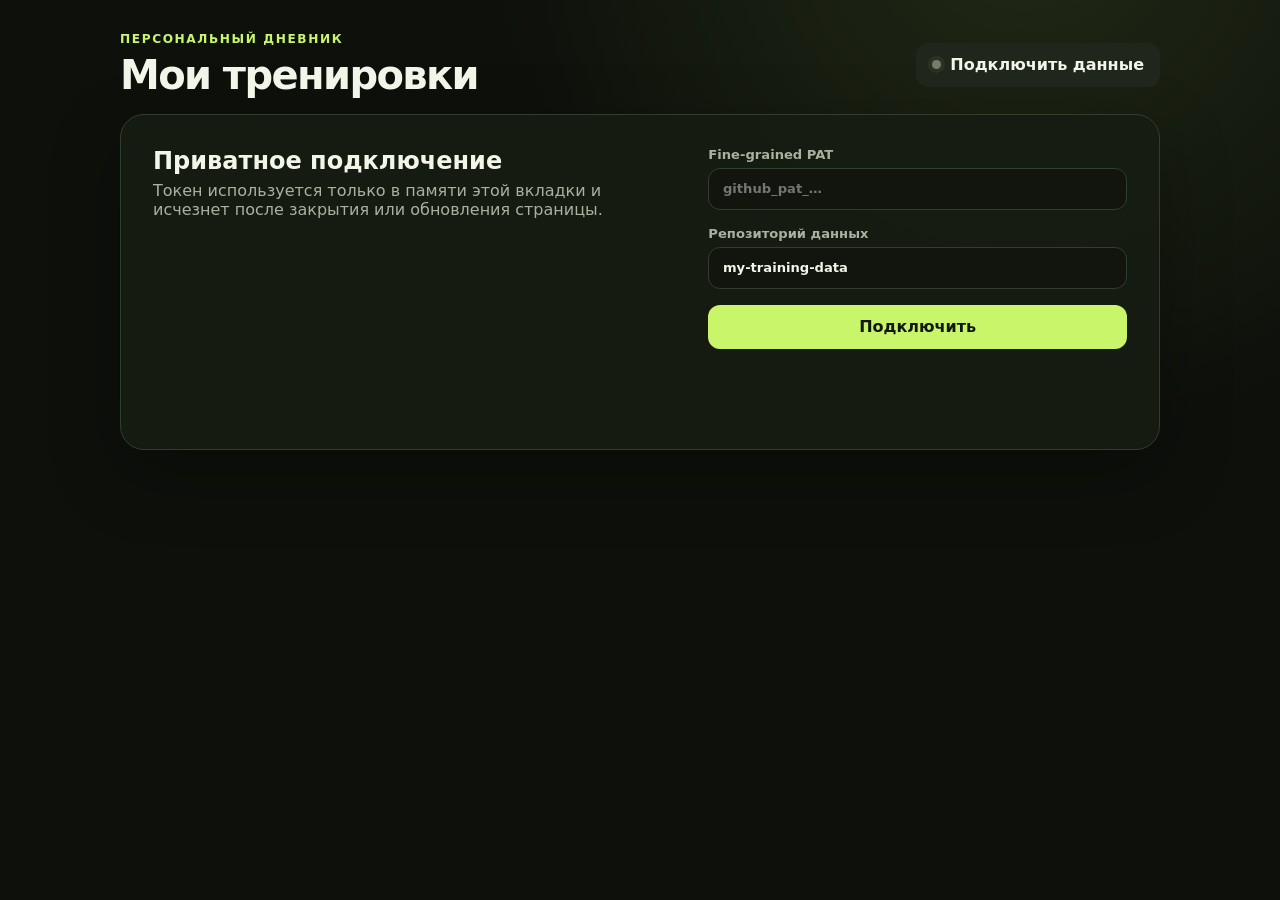
==== index.html @ 9744eddc "Initial GitHub Pages app" ====
<!doctype html>
<html lang="ru">
  <head>
    <meta charset="utf-8" />
    <meta name="viewport" content="width=device-width, initial-scale=1" />
    <meta name="theme-color" content="#10140d" />
    <meta name="description" content="Приватный дневник тренировок с хранением данных в GitHub" />
    <title>Мои тренировки</title>
    <link rel="manifest" href="manifest.webmanifest" />
    <link rel="stylesheet" href="styles.css" />
  </head>
  <body>
    <header class="topbar">
      <div>
        <p class="eyebrow">Персональный дневник</p>
        <h1>Мои тренировки</h1>
      </div>
      <button id="connectionButton" class="status-button" type="button">
        <span class="status-dot"></span>
        <span id="connectionLabel">Подключить данные</span>
      </button>
    </header>

    <main class="shell">
      <section id="connectionPanel" class="panel connection-panel">
        <div>
          <h2>Приватное подключение</h2>
          <p class="muted">
            Токен используется только в памяти этой вкладки и исчезнет после закрытия или обновления страницы.
          </p>
        </div>
        <form id="connectionForm" class="connection-form">
          <label>
            Fine-grained PAT
            <input id="tokenInput" type="password" autocomplete="off" spellcheck="false" placeholder="github_pat_…" required />
          </label>
          <label>
            Репозиторий данных
            <input id="repoInput" value="my-training-data" autocomplete="off" spellcheck="false" required />
          </label>
          <button class="primary" type="submit">Подключить</button>
        </form>
        <p id="connectionMessage" class="message" role="status"></p>
      </section>

      <section id="app" class="hidden" aria-live="polite">
        <nav class="tabs" aria-label="Разделы приложения">
          <button class="tab active" data-view="workout" type="button">Тренировка</button>
          <button class="tab" data-view="history" type="button">История</button>
          <button class="tab" data-view="progress" type="button">Прогресс</button>
        </nav>

        <section id="workoutView" class="view">
          <div class="workout-head">
            <div>
              <p class="eyebrow">Текущая программа</p>
              <h2 id="workoutTitle">Тренировка</h2>
            </div>
            <label class="select-label">
              Выбор
              <select id="workoutSelect"></select>
            </label>
          </div>
          <div class="progress-row">
            <span id="remainingLabel">Осталось: 0</span>
            <div class="progress-track"><span id="completionBar"></span></div>
          </div>
          <form id="workoutForm">
            <div id="exerciseList" class="exercise-list"></div>
            <div class="save-row">
              <label>
                Дата
                <input id="sessionDate" type="date" required />
              </label>
              <button id="saveButton" class="primary" type="submit">Сохранить тренировку</button>
            </div>
          </form>
        </section>

        <section id="historyView" class="view hidden">
          <div class="section-head">
            <div>
              <p class="eyebrow">Сохранённые занятия</p>
              <h2>История</h2>
            </div>
          </div>
          <div id="historyList" class="history-list"></div>
        </section>

        <section id="progressView" class="view hidden">
          <div class="section-head progress-head">
            <div>
              <p class="eyebrow">Рабочий вес</p>
              <h2>Прогресс</h2>
            </div>
            <label class="select-label">
              Упражнение
              <select id="exerciseSelect"></select>
            </label>
          </div>
          <div class="chart-card">
            <canvas id="progressChart" width="900" height="420" aria-label="График прогресса"></canvas>
            <p id="chartEmpty" class="empty hidden">Для графика пока недостаточно данных.</p>
          </div>
        </section>

        <p id="appMessage" class="message" role="status"></p>
      </section>
    </main>

    <template id="exerciseTemplate">
      <article class="exercise-card">
        <div class="exercise-title-row">
          <label class="check-wrap">
            <input class="done-input" type="checkbox" />
            <span class="checkmark">✓</span>
          </label>
          <div>
            <h3 class="exercise-name"></h3>
            <p class="previous muted"></p>
          </div>
        </div>
        <div class="metric-grid">
          <label>Вес, кг<input class="weight-input" type="number" min="0" step="0.5" inputmode="decimal" /></label>
          <label>Подходы<input class="sets-input" type="number" min="0" step="1" inputmode="numeric" /></label>
          <label>Повторения<input class="reps-input" type="number" min="0" step="1" inputmode="numeric" /></label>
        </div>
      </article>
    </template>

    <script src="core.js"></script>
    <script src="app.js"></script>
  </body>
</html>
---- styles.css ----
:root {
  color-scheme: dark;
  font-family: Inter, ui-sans-serif, system-ui, -apple-system, BlinkMacSystemFont, "Segoe UI", sans-serif;
  --bg: #0d100b;
  --panel: #171c13;
  --panel-2: #20261b;
  --line: #333d2b;
  --text: #f1f6e8;
  --muted: #a8b29e;
  --accent: #c8f56a;
  --accent-dark: #1d280f;
  --danger: #ff8a80;
}

* { box-sizing: border-box; }

body {
  margin: 0;
  min-height: 100vh;
  background:
    radial-gradient(circle at 80% -10%, rgba(200, 245, 106, 0.11), transparent 34rem),
    var(--bg);
  color: var(--text);
}

button, input, select { font: inherit; }
button { cursor: pointer; }

.topbar {
  display: flex;
  align-items: center;
  justify-content: space-between;
  gap: 1rem;
  max-width: 1080px;
  margin: 0 auto;
  padding: 2rem 1.25rem 1rem;
}

h1, h2, h3, p { margin-top: 0; }
h1 { margin-bottom: 0; font-size: clamp(1.65rem, 4vw, 2.5rem); letter-spacing: -0.04em; }
h2 { margin-bottom: 0.4rem; }
.eyebrow { margin-bottom: 0.35rem; color: var(--accent); font-size: 0.76rem; font-weight: 800; letter-spacing: 0.13em; text-transform: uppercase; }
.muted { color: var(--muted); }
.hidden { display: none !important; }

.shell { max-width: 1080px; margin: 0 auto; padding: 0 1.25rem 4rem; }
.panel, .view { border: 1px solid var(--line); border-radius: 24px; background: rgba(23, 28, 19, 0.94); box-shadow: 0 24px 70px rgba(0, 0, 0, 0.28); }
.connection-panel { display: grid; grid-template-columns: minmax(0, 1fr) minmax(320px, 0.8fr); gap: 2rem; padding: 2rem; }

.connection-form, .save-row { display: grid; gap: 1rem; }
label { color: var(--muted); font-size: 0.82rem; font-weight: 700; }
input, select {
  width: 100%;
  margin-top: 0.38rem;
  border: 1px solid var(--line);
  border-radius: 12px;
  padding: 0.78rem 0.85rem;
  background: #11150e;
  color: var(--text);
  outline: none;
}
input:focus, select:focus { border-color: var(--accent); box-shadow: 0 0 0 3px rgba(200, 245, 106, 0.12); }

.primary, .status-button, .tab {
  border: 0;
  border-radius: 12px;
  padding: 0.8rem 1rem;
  font-weight: 850;
}
.primary { background: var(--accent); color: #11180a; }
.primary:disabled { cursor: wait; opacity: 0.55; }
.status-button { display: flex; align-items: center; gap: 0.55rem; background: var(--panel-2); color: var(--text); }
.status-dot { width: 9px; height: 9px; border-radius: 50%; background: #718066; box-shadow: 0 0 0 4px rgba(113, 128, 102, 0.13); }
.status-button.connected .status-dot { background: var(--accent); box-shadow: 0 0 0 4px rgba(200, 245, 106, 0.13); }

.tabs { display: grid; grid-template-columns: repeat(3, 1fr); gap: 0.5rem; margin: 1rem 0; padding: 0.4rem; border: 1px solid var(--line); border-radius: 16px; background: var(--panel); }
.tab { background: transparent; color: var(--muted); }
.tab.active { background: var(--accent-dark); color: var(--accent); }
.view { padding: clamp(1rem, 3vw, 2rem); }
.workout-head, .section-head { display: flex; align-items: end; justify-content: space-between; gap: 1rem; margin-bottom: 1.5rem; }
.select-label { width: min(100%, 280px); }
.progress-head .select-label { width: min(100%, 390px); }

.progress-row { display: grid; grid-template-columns: auto 1fr; align-items: center; gap: 1rem; margin-bottom: 1.25rem; color: var(--muted); font-size: 0.85rem; font-weight: 750; }
.progress-track { height: 8px; overflow: hidden; border-radius: 99px; background: #0d100b; }
.progress-track span { display: block; width: 0; height: 100%; border-radius: inherit; background: var(--accent); transition: width 180ms ease; }

.exercise-list { display: grid; gap: 0.8rem; }
.exercise-card { display: grid; grid-template-columns: minmax(240px, 1fr) minmax(320px, 0.85fr); gap: 1rem; align-items: center; padding: 1rem; border: 1px solid var(--line); border-radius: 18px; background: var(--panel-2); }
.exercise-card.completed { border-color: rgba(200, 245, 106, 0.42); background: rgba(29, 40, 15, 0.75); }
.exercise-title-row { display: flex; gap: 0.9rem; align-items: center; }
.exercise-name { margin-bottom: 0.25rem; font-size: 1rem; }
.previous { margin-bottom: 0; font-size: 0.78rem; }
.check-wrap { display: block; flex: 0 0 auto; }
.check-wrap input { position: absolute; opacity: 0; pointer-events: none; }
.checkmark { display: grid; place-items: center; width: 32px; height: 32px; border: 1px solid var(--line); border-radius: 10px; background: #10140d; color: transparent; font-size: 1.1rem; }
.check-wrap input:checked + .checkmark { border-color: var(--accent); background: var(--accent); color: #11180a; }
.metric-grid { display: grid; grid-template-columns: repeat(3, 1fr); gap: 0.6rem; }
.metric-grid input { padding: 0.65rem; }

.save-row { grid-template-columns: 180px 1fr; align-items: end; margin-top: 1.2rem; }
.save-row .primary { height: 44px; }
.message { min-height: 1.25rem; margin: 1rem 0 0; color: var(--muted); }
.message.error { color: var(--danger); }
.message.success { color: var(--accent); }

.history-list { display: grid; gap: 0.8rem; }
.history-card { padding: 1rem; border: 1px solid var(--line); border-radius: 16px; background: var(--panel-2); }
.history-card summary { cursor: pointer; font-weight: 800; }
.history-meta { margin: 0.35rem 0 0; color: var(--muted); font-size: 0.82rem; }
.history-table { width: 100%; margin-top: 1rem; border-collapse: collapse; font-size: 0.85rem; }
.history-table th, .history-table td { padding: 0.6rem 0.35rem; border-bottom: 1px solid var(--line); text-align: left; }
.history-table th { color: var(--muted); }
.empty { padding: 2rem; text-align: center; color: var(--muted); }

.chart-card { position: relative; min-height: 300px; padding: 1rem; border: 1px solid var(--line); border-radius: 18px; background: #10140d; }
canvas { display: block; width: 100%; height: auto; }

@media (max-width: 760px) {
  .topbar { align-items: flex-start; }
  .status-button { padding: 0.65rem; }
  #connectionLabel { display: none; }
  .connection-panel { grid-template-columns: 1fr; padding: 1.25rem; }
  .workout-head, .section-head { align-items: stretch; flex-direction: column; }
  .select-label, .progress-head .select-label { width: 100%; }
  .exercise-card { grid-template-columns: 1fr; }
  .save-row { grid-template-columns: 1fr; }
}

@media (max-width: 440px) {
  .topbar { padding-top: 1.25rem; }
  .shell { padding-inline: 0.75rem; }
  .tabs { position: sticky; top: 0.4rem; z-index: 3; }
  .tab { padding-inline: 0.4rem; font-size: 0.85rem; }
  .view { border-radius: 18px; }
  .metric-grid { gap: 0.35rem; }
  .metric-grid label { font-size: 0.7rem; }
}
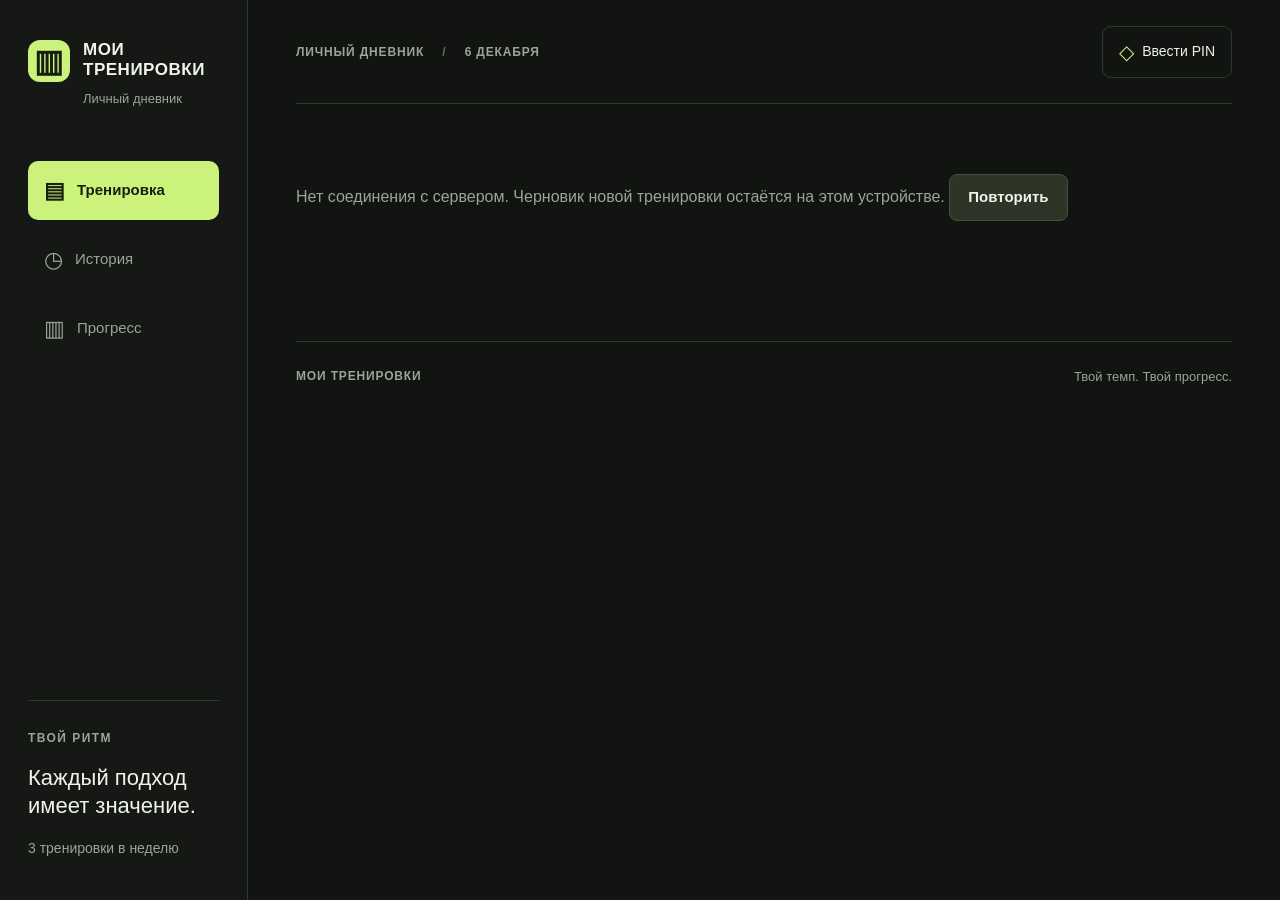
==== commit 981e751f: "Publish training diary with Cloudflare PIN and remembered devices" ====
--- a/index.html
+++ b/index.html
@@ -1,134 +1,25 @@
 <!doctype html>
-<html lang="ru">
-  <head>
-    <meta charset="utf-8" />
-    <meta name="viewport" content="width=device-width, initial-scale=1" />
-    <meta name="theme-color" content="#10140d" />
-    <meta name="description" content="Приватный дневник тренировок с хранением данных в GitHub" />
-    <title>Мои тренировки</title>
-    <link rel="manifest" href="manifest.webmanifest" />
-    <link rel="stylesheet" href="styles.css" />
-  </head>
-  <body>
-    <header class="topbar">
-      <div>
-        <p class="eyebrow">Персональный дневник</p>
-        <h1>Мои тренировки</h1>
-      </div>
-      <button id="connectionButton" class="status-button" type="button">
-        <span class="status-dot"></span>
-        <span id="connectionLabel">Подключить данные</span>
-      </button>
-    </header>
-
-    <main class="shell">
-      <section id="connectionPanel" class="panel connection-panel">
-        <div>
-          <h2>Приватное подключение</h2>
-          <p class="muted">
-            Токен используется только в памяти этой вкладки и исчезнет после закрытия или обновления страницы.
-          </p>
-        </div>
-        <form id="connectionForm" class="connection-form">
-          <label>
-            Fine-grained PAT
-            <input id="tokenInput" type="password" autocomplete="off" spellcheck="false" placeholder="github_pat_…" required />
-          </label>
-          <label>
-            Репозиторий данных
-            <input id="repoInput" value="my-training-data" autocomplete="off" spellcheck="false" required />
-          </label>
-          <button class="primary" type="submit">Подключить</button>
-        </form>
-        <p id="connectionMessage" class="message" role="status"></p>
-      </section>
-
-      <section id="app" class="hidden" aria-live="polite">
-        <nav class="tabs" aria-label="Разделы приложения">
-          <button class="tab active" data-view="workout" type="button">Тренировка</button>
-          <button class="tab" data-view="history" type="button">История</button>
-          <button class="tab" data-view="progress" type="button">Прогресс</button>
-        </nav>
-
-        <section id="workoutView" class="view">
-          <div class="workout-head">
-            <div>
-              <p class="eyebrow">Текущая программа</p>
-              <h2 id="workoutTitle">Тренировка</h2>
-            </div>
-            <label class="select-label">
-              Выбор
-              <select id="workoutSelect"></select>
-            </label>
-          </div>
-          <div class="progress-row">
-            <span id="remainingLabel">Осталось: 0</span>
-            <div class="progress-track"><span id="completionBar"></span></div>
-          </div>
-          <form id="workoutForm">
-            <div id="exerciseList" class="exercise-list"></div>
-            <div class="save-row">
-              <label>
-                Дата
-                <input id="sessionDate" type="date" required />
-              </label>
-              <button id="saveButton" class="primary" type="submit">Сохранить тренировку</button>
-            </div>
-          </form>
-        </section>
-
-        <section id="historyView" class="view hidden">
-          <div class="section-head">
-            <div>
-              <p class="eyebrow">Сохранённые занятия</p>
-              <h2>История</h2>
-            </div>
-          </div>
-          <div id="historyList" class="history-list"></div>
-        </section>
-
-        <section id="progressView" class="view hidden">
-          <div class="section-head progress-head">
-            <div>
-              <p class="eyebrow">Рабочий вес</p>
-              <h2>Прогресс</h2>
-            </div>
-            <label class="select-label">
-              Упражнение
-              <select id="exerciseSelect"></select>
-            </label>
-          </div>
-          <div class="chart-card">
-            <canvas id="progressChart" width="900" height="420" aria-label="График прогресса"></canvas>
-            <p id="chartEmpty" class="empty hidden">Для графика пока недостаточно данных.</p>
-          </div>
-        </section>
-
-        <p id="appMessage" class="message" role="status"></p>
-      </section>
-    </main>
-
-    <template id="exerciseTemplate">
-      <article class="exercise-card">
-        <div class="exercise-title-row">
-          <label class="check-wrap">
-            <input class="done-input" type="checkbox" />
-            <span class="checkmark">✓</span>
-          </label>
-          <div>
-            <h3 class="exercise-name"></h3>
-            <p class="previous muted"></p>
-          </div>
-        </div>
-        <div class="metric-grid">
-          <label>Вес, кг<input class="weight-input" type="number" min="0" step="0.5" inputmode="decimal" /></label>
-          <label>Подходы<input class="sets-input" type="number" min="0" step="1" inputmode="numeric" /></label>
-          <label>Повторения<input class="reps-input" type="number" min="0" step="1" inputmode="numeric" /></label>
-        </div>
-      </article>
-    </template>
-
-    <script src="core.js"></script>
-    <script src="app.js"></script>
-  </body>
-</html>
+<html lang="ru"><head><meta charset="utf-8"><meta name="viewport" content="width=device-width,initial-scale=1,viewport-fit=cover"><meta name="theme-color" content="#111411"><meta name="robots" content="noindex,nofollow"><meta http-equiv="Content-Security-Policy" content="default-src 'self'; script-src 'self'; style-src 'self' 'unsafe-inline'; img-src 'self' data:; connect-src 'self' https://ihoudini-training-diary.cuddlyhydrangea128.chatgpt.site; object-src 'none'; base-uri 'self'; form-action 'self'"><meta name="description" content="Личный дневник тренировок: рабочие веса, подходы и прогресс"><title>Мои тренировки</title><link rel="manifest" href="manifest.webmanifest"><link rel="icon" href="icon.svg"><link rel="stylesheet" href="style.css"></head>
+<body>
+<aside class="sidebar"><a class="brand" href="./" aria-label="Мои тренировки"><span class="brand-icon">▥</span><span>МОИ<br>ТРЕНИРОВКИ<span class="brand-sub">Личный дневник</span></span></a><nav aria-label="Разделы"><button data-view="workout" class="nav active"><span>▤</span> Тренировка</button><button data-view="history" class="nav"><span>◷</span> История</button><button data-view="progress" class="nav"><span>▥</span> Прогресс</button></nav><div class="side-bottom"><span class="small-label">ТВОЙ РИТМ</span><p>Каждый подход<br>имеет значение.</p><span class="muted">3 тренировки в неделю</span></div></aside>
+<main>
+<header><div class="header-label">ЛИЧНЫЙ ДНЕВНИК <span>/</span> <span id="headerDate"></span></div><button class="access" id="accessButton"><span class="lock-icon">◇</span><span id="accessLabel">Ввести PIN</span></button></header>
+<div id="loadState" role="status" class="load-state">Загружаю дневник…</div>
+<div id="content" hidden>
+<section id="workoutView" class="view">
+<div class="heading"><div><p class="eyebrow">СТАНОВИМСЯ СИЛЬНЕЕ</p><h1>Твоя тренировка<span class="accent">.</span></h1><p class="subtitle">Прошлый результат рядом. Следующий — за тобой.</p></div><span class="view-badge" id="viewBadge">Режим просмотра</span></div>
+<div class="workout-picker" role="group" aria-label="Выбор тренировки" id="workoutPicker"></div>
+<div class="workout-layout"><div>
+<div class="list-heading"><h2 id="workoutTitle">Упражнения</h2><span id="workoutCount" class="muted"></span></div>
+<div id="exerciseList"></div>
+<div class="finish-card"><div class="finish-fields"><label>Дата тренировки<input id="sessionDate" type="date" required></label><label class="notes-label">Заметка<textarea id="notes" rows="2" placeholder="Самочувствие, техника, ощущения…" maxlength="2000"></textarea></label></div><p id="editBanner" class="muted" hidden></p><div class="finish-actions"><button class="button primary" id="saveButton">Сохранить тренировку</button><button class="button subtle" id="cancelEdit" hidden>Отменить редактирование</button></div><p class="muted hint" id="saveHint">Для записи результатов введи PIN.</p></div>
+</div><aside class="session-aside"><div class="summary-card"><p class="eyebrow">ЭТА ТРЕНИРОВКА</p><div class="big-number"><span id="doneCount">0</span><span class="number-total" id="totalCount">/ 0</span></div><p class="muted">подходов выполнено</p><div class="progress-track"><div id="completionBar"></div></div><p id="completionLabel" class="completion-label">Можно начинать</p></div><div class="timer-card"><div class="list-heading"><h3>Отдых</h3><span class="timer-symbol">◷</span></div><div id="timerDisplay" class="timer-display">01:30</div><div class="timer-presets"><button data-seconds="60">60 с</button><button data-seconds="90" class="selected">90 с</button><button data-seconds="120">120 с</button></div><button id="timerButton" class="button secondary">Запустить таймер</button><button id="timerReset" class="text-button">Сбросить</button></div><p class="aside-note">Вес гантелей — на одну руку.<br>В гравитроне — вес помощи.</p></aside></div>
+</section>
+<section id="historyView" class="view" hidden><div class="heading"><div><p class="eyebrow">ШАГ ЗА ШАГОМ</p><h1>История<span class="accent">.</span></h1><p class="subtitle">Все сохранённые занятия в одном месте.</p></div><button id="exportButton" class="button secondary">Скачать записи</button></div><label class="filter-label">Тренировка<select id="historyFilter"><option value="all">Все тренировки</option><option value="1">Тренировка №1</option><option value="2">Тренировка №2</option><option value="3">Тренировка №3</option></select></label><div id="historyList"></div></section>
+<section id="progressView" class="view" hidden><div class="heading"><div><p class="eyebrow">ВИДЕТЬ РЕЗУЛЬТАТ</p><h1>Твой прогресс<span class="accent">.</span></h1><p class="subtitle">Вес, повторения и регулярность занятий.</p></div></div><div id="stats" class="stats-grid"></div><div class="chart-card"><div class="chart-controls"><label>Упражнение<select id="exerciseSelect"></select></label><label>Показатель<select id="metricSelect"><option value="weight">Рабочий вес, кг</option><option value="reps">Повторы за занятие</option><option value="volume">Объём: кг × повторы</option></select></label></div><p id="metricNote" class="muted"></p><div id="chart"></div><div id="progressTable" class="table-wrap"></div></div></section>
+</div>
+<footer><span>МОИ ТРЕНИРОВКИ</span><span>Твой темп. Твой прогресс.</span><button id="devicesButton" class="text-button" hidden>Устройства</button><button id="changePin" class="text-button" hidden>Сменить PIN</button></footer>
+</main>
+<nav class="mobile-nav" aria-label="Разделы"><button class="active" data-view="workout"><span>▤</span>Тренировка</button><button data-view="history"><span>◷</span>История</button><button data-view="progress"><span>▥</span>Прогресс</button></nav>
+<dialog id="pinDialog"><form id="pinForm"><button type="button" class="dialog-close" aria-label="Закрыть">×</button><p class="eyebrow">ДОСТУП К ЗАПИСИ</p><h2 id="pinTitle">Введи PIN</h2><p class="muted" id="pinDescription">Четыре цифры, чтобы записывать результаты.</p><label class="pin-label">PIN-код<input id="pinInput" type="password" inputmode="numeric" pattern="[0-9]{4}" minlength="4" maxlength="4" autocomplete="off" required></label><label id="pinConfirmLabel" class="pin-label" hidden>Повтори новый PIN<input id="pinConfirm" type="password" inputmode="numeric" maxlength="4" autocomplete="off"></label><div id="deviceOptions"><label class="device-label">Название устройства<input id="deviceName" type="text" maxlength="80" autocomplete="off"></label><label class="remember-label"><input id="rememberDevice" type="checkbox" checked> Запомнить этот браузер на 90 дней</label></div><p id="pinError" class="error" role="alert"></p><button class="button primary" id="pinSubmit">Открыть редактирование</button></form></dialog>
+<dialog id="devicesDialog"><button id="closeDevices" type="button" class="dialog-close" aria-label="Закрыть список устройств">×</button><p class="eyebrow">ДОСТУП К ЗАПИСИ</p><h2>Твои устройства</h2><p class="muted">Можно отключить любой браузер. Для повторного доступа потребуется PIN.</p><div id="devicesList"></div></dialog><div id="toast" class="toast" role="status" hidden></div><script src="config.js"></script><script src="app.js"></script></body></html>
--- a/style.css
+++ b/style.css
@@ -0,0 +1,5 @@
+:root{color-scheme:dark;--bg:#111411;--panel:#1b1f1b;--panel2:#222722;--line:#303730;--text:#f0f3ec;--muted:#9aa597;--lime:#cbf27b;--ink:#17200e;font-family:Inter,Arial,sans-serif;font-size:16px}*{box-sizing:border-box}body{margin:0;background:var(--bg);color:var(--text);line-height:1.5}button,input,textarea,select{font:inherit}button,a,input,textarea,select{-webkit-tap-highlight-color:transparent}button{cursor:pointer}button:disabled{cursor:default;opacity:.45}button{color:inherit}button:focus-visible,a:focus-visible,input:focus-visible,select:focus-visible,textarea:focus-visible{outline:2px solid var(--lime);outline-offset:3px}[hidden]{display:none!important}a{color:inherit;text-decoration:none}.sidebar{position:fixed;inset:0 auto 0 0;width:248px;padding:40px 28px;border-right:1px solid var(--line);display:flex;flex-direction:column;background:#151815}.brand{display:flex;gap:13px;font-weight:850;font-size:17px;line-height:1.17;letter-spacing:.03em;align-items:flex-start}.brand-icon{display:grid;place-items:center;width:42px;height:42px;border-radius:12px;background:var(--lime);color:var(--ink);font-size:31px;line-height:1}.brand-sub{display:block;font-size:13px;font-weight:400;color:var(--muted);margin-top:11px;letter-spacing:0}.sidebar nav{margin-top:55px;display:grid;gap:10px}.nav{border:0;border-radius:10px;padding:13px 16px;background:none;text-align:left;color:var(--muted);display:flex;gap:12px;align-items:center;font-size:15px}.nav span{font-size:22px}.nav.active{background:var(--lime);color:var(--ink);font-weight:700}.nav:not(.active):hover{background:var(--panel2)}.side-bottom{margin-top:auto;border-top:1px solid var(--line);padding-top:24px}.small-label,.eyebrow{font-size:12px;letter-spacing:.12em;font-weight:700;color:var(--muted)}.side-bottom p{font-size:22px;line-height:1.3;margin:15px 0}.side-bottom .muted{font-size:14px}main{margin-left:248px;max-width:1540px;padding:0 48px}header{height:104px;border-bottom:1px solid var(--line);display:flex;align-items:center;justify-content:space-between;gap:16px}.header-label{font-size:12px;font-weight:650;letter-spacing:.07em;color:var(--muted)}.header-label span:first-child{margin:0 14px;color:#64715e}.access{border:1px solid var(--line);background:transparent;padding:10px 16px;border-radius:9px;font-size:14px;display:flex;align-items:center;gap:8px}.lock-icon{font-size:20px;color:var(--lime)}.access.unlocked{border-color:#5f7540;color:var(--lime)}.heading{display:flex;justify-content:space-between;align-items:center;gap:20px;padding:38px 0 28px}.eyebrow{margin:0 0 10px}.heading .eyebrow{color:var(--lime)}h1{font-size:clamp(30px,3.6vw,47px);letter-spacing:-.045em;line-height:1.1;margin:0 0 13px;font-weight:750}h2{font-size:21px;letter-spacing:-.025em;margin:0}h3{margin:0;font-size:17px;letter-spacing:-.015em}.accent{color:var(--lime)}.subtitle{color:var(--muted);font-size:15px;margin:0}.view-badge{border:1px solid var(--line);font-size:13px;border-radius:30px;padding:7px 13px;white-space:nowrap;color:var(--muted)}.muted{color:var(--muted)}.workout-picker{display:grid;grid-template-columns:repeat(3,1fr);gap:14px;margin-bottom:34px}.workout-option{border:1px solid var(--line);border-radius:13px;padding:19px 20px;background:var(--panel);text-align:left;min-width:0}.workout-option.selected{border-color:var(--lime);background:#25301c}.workout-option .picker-top{display:flex;justify-content:space-between;gap:8px;margin-bottom:8px}.workout-option strong{font-size:17px;font-weight:650}.workout-option span{font-size:13px;color:var(--muted)}.workout-option.selected .picker-mark{color:var(--lime)}.workout-option .picker-mark{font-size:20px;line-height:1;color:#616d5c}.workout-option p{font-size:14px;color:var(--muted);margin:0}.workout-layout{display:grid;grid-template-columns:minmax(0,1fr) 250px;gap:24px}.list-heading{display:flex;justify-content:space-between;align-items:center;gap:12px;margin-bottom:17px}.list-heading .muted{font-size:14px}.exercise{background:var(--panel);border:1px solid var(--line);border-radius:14px;padding:22px;margin-bottom:14px}.exercise.all-done{border-color:#647b41}.exercise-head{display:flex;gap:14px;align-items:flex-start;margin-bottom:18px}.exercise-number{color:var(--lime);font-size:14px;min-width:28px;padding-top:1px;font-variant-numeric:tabular-nums}.exercise-title{flex:1;min-width:0}.exercise-title h3{font-size:18px}.muscles{font-size:13px;color:var(--muted);margin:4px 0 0}.previous{background:#242b20;border-radius:7px;padding:9px 12px;color:#c4d6af;font-size:14px;margin-bottom:17px}.previous b{color:var(--lime);font-weight:600}.set-head,.set-row{display:grid;grid-template-columns:42px minmax(70px,1fr) minmax(70px,1fr) 46px;gap:12px;align-items:center}.set-head{font-size:12px;color:var(--muted);margin-bottom:8px}.set-head span:last-child{text-align:center}.set-row{margin:8px 0}.set-number{font-size:14px;color:var(--muted);text-align:center}.set-row input[type=number]{width:100%;height:44px;border:1px solid #394238;border-radius:8px;background:#121612;color:var(--text);text-align:center;font-size:17px;font-variant-numeric:tabular-nums;appearance:textfield;-moz-appearance:textfield}.set-row input:disabled{opacity:.65}.set-row input::-webkit-inner-spin-button{appearance:none}.set-row input[type=checkbox]{appearance:none;width:36px;height:36px;border:1px solid #495242;background:transparent;border-radius:8px;cursor:pointer;margin:auto;display:grid;place-content:center}.set-row input[type=checkbox]:checked{background:var(--lime);border-color:var(--lime)}.set-row input[type=checkbox]:checked:before{content:'✓';color:var(--ink);font-weight:800;font-size:22px}.set-row.done .set-number{color:var(--lime)}.set-actions{display:flex;justify-content:space-between;gap:8px;margin-top:14px}.text-button{padding:5px 0;background:transparent;border:0;color:var(--muted);font-size:14px}.text-button:hover{color:var(--lime)}.summary-card,.timer-card,.finish-card,.chart-card{padding:24px;background:var(--panel);border:1px solid var(--line);border-radius:14px}.summary-card{background:#c9ee7b;color:var(--ink)}.summary-card .eyebrow,.summary-card .muted{color:#44572f}.big-number{font-size:64px;line-height:1;margin:25px 0 9px;letter-spacing:-.06em;font-weight:750}.number-total{font-size:25px;color:#627d41;letter-spacing:-.03em;margin-left:10px}.summary-card p.muted{font-size:14px;margin:0 0 22px}.progress-track{height:5px;background:#abc971;border-radius:9px;overflow:hidden}.progress-track div{height:100%;background:#283c15;width:0;transition:width .2s}.completion-label{font-size:13px;margin:13px 0 0}.timer-card{margin-top:16px}.timer-symbol{font-size:24px;color:var(--muted)}.timer-display{font-size:48px;font-weight:650;letter-spacing:-.04em;line-height:1.1;font-variant-numeric:tabular-nums;margin:24px 0;text-align:center}.timer-presets{display:flex;gap:7px;margin-bottom:15px}.timer-presets button{flex:1;padding:7px 0;border:1px solid var(--line);border-radius:7px;background:transparent;font-size:14px;color:var(--muted)}.timer-presets button.selected{color:var(--lime);border-color:#627744;background:#283120}.timer-card .button{width:100%;font-size:14px}.timer-card>.text-button{display:block;margin:9px auto 0}.aside-note{font-size:13px;color:var(--muted);padding:0 10px;line-height:1.8}.button{min-height:44px;border-radius:8px;padding:11px 18px;border:1px solid transparent;font-size:15px;font-weight:600}.primary{background:var(--lime);color:var(--ink)}.primary:hover{background:#d6ff87}.secondary{background:#2c3526;border-color:#46503d;color:var(--text)}.subtle{background:transparent;border-color:var(--line);color:var(--muted)}.finish-card{margin-top:22px}.finish-fields{display:flex;gap:18px;align-items:flex-start}label{display:block;font-size:13px;color:var(--muted)}input[type=date],textarea,select{display:block;background:#121612;border:1px solid #3a4435;color:var(--text);border-radius:8px;min-height:44px;padding:9px 12px;margin-top:7px;max-width:100%}textarea{width:100%;resize:vertical;font-size:15px}input[type=date]{font-size:15px}.notes-label{flex:1}.finish-actions{display:flex;gap:12px;flex-wrap:wrap;margin-top:20px}.hint{font-size:13px;margin-bottom:0}footer{display:flex;gap:20px;justify-content:space-between;align-items:center;border-top:1px solid var(--line);margin-top:50px;padding:25px 0;color:var(--muted);font-size:12px}footer>span:first-child{font-weight:700;letter-spacing:.07em}footer>span:nth-child(2){font-size:13px}.load-state{padding:70px 0;color:var(--muted)}.filter-label{max-width:250px;margin-bottom:25px}select{width:100%;appearance:none;padding-right:38px;background-image:url("data:image/svg+xml,%3Csvg xmlns='http://www.w3.org/2000/svg' width='16' height='16' viewBox='0 0 24 24' fill='none' stroke='%239aa597' stroke-width='2'%3E%3Cpath d='m6 9 6 6 6-6'/%3E%3C/svg%3E");background-repeat:no-repeat;background-position:right 12px center;font-size:15px}.history-card{background:var(--panel);border:1px solid var(--line);border-radius:12px;padding:20px 24px;margin:0 0 13px}.history-card summary{cursor:pointer;display:flex;align-items:center;justify-content:space-between;gap:14px;list-style:none}.history-card summary::-webkit-details-marker{display:none}.history-card summary h3{margin:4px 0}.history-date{font-size:13px;color:var(--muted)}.history-stat{color:var(--lime);font-size:14px}.table-wrap{overflow-x:auto}table{border-collapse:collapse;width:100%;font-size:14px;margin-top:18px}td,th{text-align:left;padding:12px 8px;border-bottom:1px solid var(--line);white-space:nowrap}th{font-size:12px;color:var(--muted);font-weight:500}td:first-child{white-space:normal;min-width:140px}.history-actions{display:flex;gap:12px;margin-top:18px}.danger{color:#f3a39b}.history-note{white-space:pre-wrap;color:var(--muted);font-size:14px}.stats-grid{display:grid;grid-template-columns:repeat(3,1fr);gap:16px;margin:8px 0 28px}.stat-card{border:1px solid var(--line);border-radius:12px;padding:24px;background:var(--panel)}.stat-card strong{display:block;font-size:40px;line-height:1.3;font-weight:650;letter-spacing:-.04em}.stat-card span{font-size:14px;color:var(--muted)}.chart-controls{display:grid;grid-template-columns:2fr 1fr;gap:20px}.chart-card #metricNote{font-size:13px;margin:16px 0}.chart-card svg{display:block;width:100%;height:auto}.empty{padding:35px 15px;text-align:center;color:var(--muted);font-size:15px}.mobile-nav{display:none}dialog{background:var(--panel);color:var(--text);border:1px solid var(--line);border-radius:18px;width:410px;max-width:calc(100% - 32px);padding:32px}dialog::backdrop{background:#050805bd;backdrop-filter:blur(5px)}dialog h2{font-size:28px}dialog .muted{font-size:15px}dialog .primary{width:100%;margin-top:8px}.dialog-close{position:absolute;right:16px;top:12px;font-size:27px;background:none;border:0;color:var(--muted)}.pin-label{margin-top:20px}.pin-label input{display:block;width:100%;height:60px;text-align:center;letter-spacing:16px;font-size:28px;background:#111611;border:1px solid #4e5d43;color:var(--text);border-radius:10px;margin-top:8px;padding-left:16px}.error{color:#ffb0a7;font-size:14px}.toast{position:fixed;bottom:28px;left:50%;transform:translateX(-50%);background:var(--lime);color:var(--ink);padding:14px 22px;border-radius:10px;max-width:calc(100% - 30px);z-index:20;box-shadow:0 8px 35px #0008;font-size:15px}.toast.error-toast{background:#ffd0ca;color:#561f17}
+@media(min-width:1600px){main{margin-right:auto;margin-left:280px}.sidebar{width:280px}}@media(max-width:1180px){.sidebar{width:208px;padding:32px 20px}main{margin-left:208px;padding:0 28px}.workout-layout{grid-template-columns:minmax(0,1fr) 215px;gap:18px}.exercise{padding:18px}.summary-card,.timer-card{padding:20px}.workout-option{padding:17px 14px}.workout-option strong{font-size:15px}.heading .view-badge{display:none}}@media(max-width:900px){.sidebar{display:none}main{margin-left:0;padding:0 24px}.mobile-nav{position:fixed;bottom:0;left:0;right:0;background:#191e19ed;backdrop-filter:blur(12px);display:flex;padding:8px 12px calc(8px + env(safe-area-inset-bottom));border-top:1px solid var(--line);z-index:10}.mobile-nav button{flex:1;border:0;background:none;font-size:12px;display:grid;gap:2px;justify-items:center;color:var(--muted);padding:4px}.mobile-nav button span{font-size:23px;line-height:1.2}.mobile-nav button.active{color:var(--lime)}footer{padding-bottom:110px}.toast{bottom:90px}.workout-layout{grid-template-columns:minmax(0,1fr) 230px}.heading{padding-top:30px}}@media(max-width:650px){main{padding:0 18px}header{height:77px}.header-label{font-size:11px;letter-spacing:.02em}.header-label span:first-child{margin:0 6px}.access{padding:8px 11px;font-size:13px}.heading{padding:28px 0 23px;align-items:flex-start;flex-wrap:wrap;gap:14px}h1{font-size:34px}.subtitle{font-size:14px;max-width:290px}.eyebrow{font-size:11px}.workout-picker{gap:8px;margin-bottom:25px}.workout-option{padding:13px 10px;border-radius:10px}.workout-option .picker-top{margin:0}.workout-option strong{font-size:14px}.workout-option .picker-mark{display:none}.workout-option p{font-size:11px;margin:5px 0}.workout-option span{font-size:11px}.workout-layout{display:flex;flex-direction:column}.session-aside{display:grid;grid-template-columns:1fr 1fr;gap:12px;order:-1}.summary-card,.timer-card{padding:16px;min-width:0}.summary-card .eyebrow{font-size:10px}.big-number{font-size:42px;margin:15px 0 5px}.number-total{font-size:20px}.summary-card p.muted{font-size:12px;margin-bottom:15px}.completion-label{font-size:11px;line-height:1.3}.timer-card{margin:0}.timer-card .list-heading{margin:0}.timer-card h3{font-size:14px}.timer-symbol{font-size:18px}.timer-display{font-size:32px;margin:8px 0}.timer-presets{margin-bottom:8px;gap:4px}.timer-presets button{font-size:11px;padding:4px 0}.timer-card .button{min-height:34px;padding:6px 4px;font-size:12px}.timer-card>.text-button{font-size:11px;margin:4px auto 0;padding:1px}.aside-note{grid-column:1/-1;margin:0 0 5px;padding:0;font-size:12px;line-height:1.5}.aside-note br{display:none}.list-heading h2{font-size:19px}.exercise{padding:17px;border-radius:12px}.exercise-title h3{font-size:17px}.exercise-number{min-width:20px}.exercise-head{gap:8px;margin-bottom:14px}.muscles{font-size:12px}.previous{font-size:13px;padding:9px 10px}.set-head,.set-row{grid-template-columns:32px minmax(60px,1fr) minmax(60px,1fr) 38px;gap:9px}.set-row input[type=number]{height:46px}.set-row input[type=checkbox]{width:36px;height:36px}.set-head{font-size:11px}.set-actions .text-button{font-size:13px}.finish-card{padding:18px;margin-top:16px}.finish-fields{flex-direction:column;gap:14px}.finish-fields label{width:100%}.finish-fields input{width:100%}.finish-actions .primary{width:100%}.finish-actions{margin-top:16px}.stats-grid{gap:8px;margin-bottom:20px}.stat-card{padding:15px 12px}.stat-card strong{font-size:29px}.stat-card span{font-size:12px;line-height:1.3;display:block}.chart-card{padding:18px}.chart-controls{grid-template-columns:1fr;gap:14px}.history-card{padding:18px}.history-stat{font-size:12px}.history-card summary h3{font-size:16px}.history-date{font-size:12px}.history-actions{flex-wrap:wrap}footer{flex-wrap:wrap;gap:10px;margin-top:30px;font-size:11px}footer>span:nth-child(2){font-size:12px}.history-actions .button{font-size:13px}table{font-size:13px}.chart-card #chart svg text{font-size:16px}}
+
+.history-trash-toggle{margin:0 0 20px}
+.device-label{margin-top:18px}.device-label input{display:block;width:100%;height:44px;padding:10px 12px;margin-top:8px;border:1px solid #4e5d43;border-radius:8px;background:#111611;color:var(--text);font-size:16px}.remember-label{display:flex;gap:10px;align-items:center;font-size:14px;margin:17px 0;line-height:1.4}.remember-label input{accent-color:var(--lime);width:20px;height:20px;flex-shrink:0}.device-card{border-top:1px solid var(--line);padding:18px 0;display:flex;justify-content:space-between;align-items:center;gap:12px}.device-card strong{font-size:15px}.device-card p{font-size:13px;margin:5px 0 0}.device-card .button{font-size:13px}.device-current{display:block;color:var(--lime);font-size:12px;font-weight:400}#devicesDialog{width:500px}
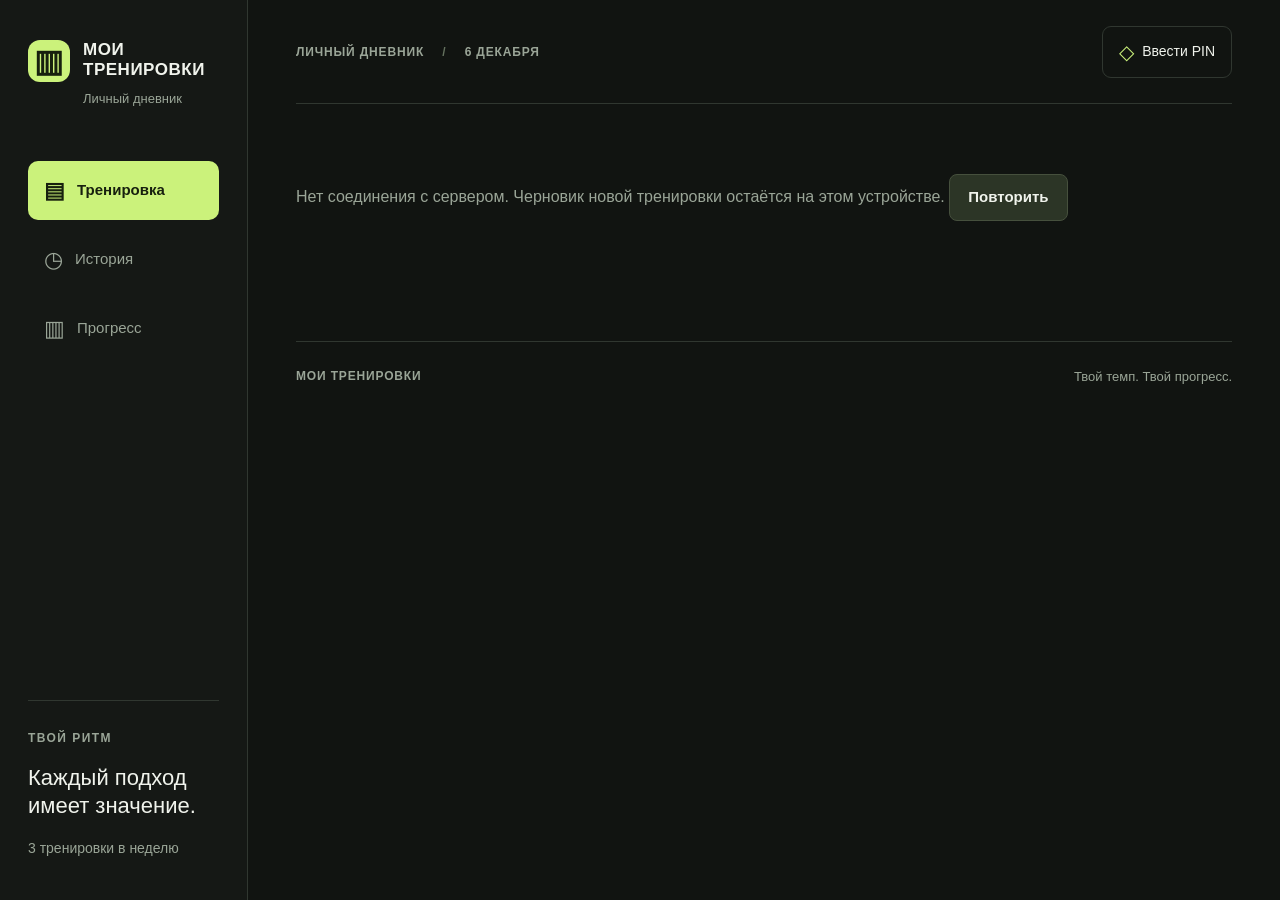
==== commit 14ca9f31: "Move refresh into compact sync control and set rest presets to 3, 4, 5 minutes" ====
--- a/index.html
+++ b/index.html
@@ -1,5 +1,5 @@
 <!doctype html>
-<html lang="ru"><head><meta charset="utf-8"><meta name="viewport" content="width=device-width,initial-scale=1,viewport-fit=cover"><meta name="theme-color" content="#111411"><meta name="robots" content="noindex,nofollow"><meta http-equiv="Content-Security-Policy" content="default-src 'self'; script-src 'self'; style-src 'self' 'unsafe-inline'; img-src 'self' data:; connect-src 'self' https://ihoudini-training-diary.cuddlyhydrangea128.chatgpt.site; object-src 'none'; base-uri 'self'; form-action 'self'"><meta name="description" content="Личный дневник тренировок: рабочие веса, подходы и прогресс"><title>Мои тренировки</title><link rel="manifest" href="manifest.webmanifest"><link rel="icon" href="icon.svg"><link rel="stylesheet" href="style.css"></head>
+<html lang="ru"><head><meta charset="utf-8"><meta name="viewport" content="width=device-width,initial-scale=1,viewport-fit=cover"><meta name="theme-color" content="#111411"><meta name="robots" content="noindex,nofollow"><meta http-equiv="Content-Security-Policy" content="default-src 'self'; script-src 'self'; style-src 'self' 'unsafe-inline'; img-src 'self' data:; connect-src 'self' https://ihoudini-training-diary.cuddlyhydrangea128.chatgpt.site; object-src 'none'; base-uri 'self'; form-action 'self'"><meta name="description" content="Личный дневник тренировок: рабочие веса, подходы и прогресс"><title>Мои тренировки</title><link rel="manifest" href="manifest.webmanifest"><link rel="icon" href="icon.svg"><link rel="stylesheet" href="style.css?v=20261125-mobile2"></head>
 <body>
 <aside class="sidebar"><a class="brand" href="./" aria-label="Мои тренировки"><span class="brand-icon">▥</span><span>МОИ<br>ТРЕНИРОВКИ<span class="brand-sub">Личный дневник</span></span></a><nav aria-label="Разделы"><button data-view="workout" class="nav active"><span>▤</span> Тренировка</button><button data-view="history" class="nav"><span>◷</span> История</button><button data-view="progress" class="nav"><span>▥</span> Прогресс</button></nav><div class="side-bottom"><span class="small-label">ТВОЙ РИТМ</span><p>Каждый подход<br>имеет значение.</p><span class="muted">3 тренировки в неделю</span></div></aside>
 <main>
@@ -13,13 +13,13 @@
 <div class="list-heading"><h2 id="workoutTitle">Упражнения</h2><span id="workoutCount" class="muted"></span></div>
 <div id="exerciseList"></div>
 <div class="finish-card"><div class="finish-fields"><label>Дата тренировки<input id="sessionDate" type="date" required></label><label class="notes-label">Заметка<textarea id="notes" rows="2" placeholder="Самочувствие, техника, ощущения…" maxlength="2000"></textarea></label></div><p id="editBanner" class="muted" hidden></p><div class="finish-actions"><button class="button primary" id="saveButton">Сохранить тренировку</button><button class="button subtle" id="cancelEdit" hidden>Отменить редактирование</button></div><p class="muted hint" id="saveHint">Для записи результатов введи PIN.</p></div>
-</div><aside class="session-aside"><div class="summary-card"><p class="eyebrow">ЭТА ТРЕНИРОВКА</p><div class="big-number"><span id="doneCount">0</span><span class="number-total" id="totalCount">/ 0</span></div><p class="muted">подходов выполнено</p><div class="progress-track"><div id="completionBar"></div></div><p id="completionLabel" class="completion-label">Можно начинать</p></div><div class="timer-card"><div class="list-heading"><h3>Отдых</h3><span class="timer-symbol">◷</span></div><div id="timerDisplay" class="timer-display">01:30</div><div class="timer-presets"><button data-seconds="60">60 с</button><button data-seconds="90" class="selected">90 с</button><button data-seconds="120">120 с</button></div><button id="timerButton" class="button secondary">Запустить таймер</button><button id="timerReset" class="text-button">Сбросить</button></div><p class="aside-note">Вес гантелей — на одну руку.<br>В гравитроне — вес помощи.</p></aside></div>
+</div><aside class="session-aside"><div class="summary-card"><p class="eyebrow">ЭТА ТРЕНИРОВКА</p><div class="big-number"><span id="doneCount">0</span><span class="number-total" id="totalCount">/ 0</span></div><p class="muted">подходов выполнено</p><div class="progress-track"><div id="completionBar"></div></div><p id="completionLabel" class="completion-label">Можно начинать</p></div><div class="timer-card"><div class="list-heading"><h3>Отдых</h3><span class="timer-symbol">◷</span></div><div id="timerDisplay" class="timer-display">03:00</div><div class="timer-presets"><button data-seconds="180" class="selected">3 мин</button><button data-seconds="240">4 мин</button><button data-seconds="300">5 мин</button></div><button id="timerButton" class="button secondary">Запустить таймер</button><button id="timerReset" class="text-button">Сбросить</button></div><p class="aside-note">Вес гантелей — на одну руку.<br>В гравитроне — вес помощи.</p></aside></div>
 </section>
 <section id="historyView" class="view" hidden><div class="heading"><div><p class="eyebrow">ШАГ ЗА ШАГОМ</p><h1>История<span class="accent">.</span></h1><p class="subtitle">Все сохранённые занятия в одном месте.</p></div><button id="exportButton" class="button secondary">Скачать записи</button></div><label class="filter-label">Тренировка<select id="historyFilter"><option value="all">Все тренировки</option><option value="1">Тренировка №1</option><option value="2">Тренировка №2</option><option value="3">Тренировка №3</option></select></label><div id="historyList"></div></section>
 <section id="progressView" class="view" hidden><div class="heading"><div><p class="eyebrow">ВИДЕТЬ РЕЗУЛЬТАТ</p><h1>Твой прогресс<span class="accent">.</span></h1><p class="subtitle">Вес, повторения и регулярность занятий.</p></div></div><div id="stats" class="stats-grid"></div><div class="chart-card"><div class="chart-controls"><label>Упражнение<select id="exerciseSelect"></select></label><label>Показатель<select id="metricSelect"><option value="weight">Рабочий вес, кг</option><option value="reps">Повторы за занятие</option><option value="volume">Объём: кг × повторы</option></select></label></div><p id="metricNote" class="muted"></p><div id="chart"></div><div id="progressTable" class="table-wrap"></div></div></section>
 </div>
 <footer><span>МОИ ТРЕНИРОВКИ</span><span>Твой темп. Твой прогресс.</span><button id="devicesButton" class="text-button" hidden>Устройства</button><button id="changePin" class="text-button" hidden>Сменить PIN</button></footer>
 </main>
-<nav class="mobile-nav" aria-label="Разделы"><button class="active" data-view="workout"><span>▤</span>Тренировка</button><button data-view="history"><span>◷</span>История</button><button data-view="progress"><span>▥</span>Прогресс</button></nav>
+<nav class="mobile-nav" aria-label="Разделы"><button class="active" data-view="workout"><svg class="nav-icon" viewBox="0 0 24 24" fill="none" stroke="currentColor" stroke-width="1.8" stroke-linecap="round" stroke-linejoin="round" aria-hidden="true" focusable="false"><rect x="5" y="5" width="14" height="16" rx="2"/><path d="M9 5V3h6v2M9 10h6M9 14h6M9 18h4"/></svg><span class="nav-label">Тренировка</span></button><button data-view="history"><svg class="nav-icon" viewBox="0 0 24 24" fill="none" stroke="currentColor" stroke-width="1.8" stroke-linecap="round" stroke-linejoin="round" aria-hidden="true" focusable="false"><path d="M3 11a9 9 0 1 1 2.6 7.3M3 4v7h7"/><path d="M12 7v5l3 2"/></svg><span class="nav-label">История</span></button><button data-view="progress"><svg class="nav-icon" viewBox="0 0 24 24" fill="none" stroke="currentColor" stroke-width="1.8" stroke-linecap="round" stroke-linejoin="round" aria-hidden="true" focusable="false"><path d="M4 4v16h16M8 15l4-5 4 2 4-7"/></svg><span class="nav-label">Прогресс</span></button></nav>
 <dialog id="pinDialog"><form id="pinForm"><button type="button" class="dialog-close" aria-label="Закрыть">×</button><p class="eyebrow">ДОСТУП К ЗАПИСИ</p><h2 id="pinTitle">Введи PIN</h2><p class="muted" id="pinDescription">Четыре цифры, чтобы записывать результаты.</p><label class="pin-label">PIN-код<input id="pinInput" type="password" inputmode="numeric" pattern="[0-9]{4}" minlength="4" maxlength="4" autocomplete="off" required></label><label id="pinConfirmLabel" class="pin-label" hidden>Повтори новый PIN<input id="pinConfirm" type="password" inputmode="numeric" maxlength="4" autocomplete="off"></label><div id="deviceOptions"><label class="device-label">Название устройства<input id="deviceName" type="text" maxlength="80" autocomplete="off"></label><label class="remember-label"><input id="rememberDevice" type="checkbox" checked> Запомнить этот браузер на 90 дней</label></div><p id="pinError" class="error" role="alert"></p><button class="button primary" id="pinSubmit">Открыть редактирование</button></form></dialog>
-<dialog id="devicesDialog"><button id="closeDevices" type="button" class="dialog-close" aria-label="Закрыть список устройств">×</button><p class="eyebrow">ДОСТУП К ЗАПИСИ</p><h2>Твои устройства</h2><p class="muted">Можно отключить любой браузер. Для повторного доступа потребуется PIN.</p><div id="devicesList"></div></dialog><div id="toast" class="toast" role="status" hidden></div><script src="config.js"></script><script src="app.js"></script></body></html>
+<dialog id="devicesDialog"><button id="closeDevices" type="button" class="dialog-close" aria-label="Закрыть список устройств">×</button><p class="eyebrow">ДОСТУП К ЗАПИСИ</p><h2>Твои устройства</h2><p class="muted">Можно отключить любой браузер. Для повторного доступа потребуется PIN.</p><div id="devicesList"></div></dialog><div id="toast" class="toast" role="status" hidden></div><script src="config.js"></script><script src="app.js?v=20261125-rest3"></script></body></html>
--- a/style.css
+++ b/style.css
@@ -3,3 +3,31 @@
 
 .history-trash-toggle{margin:0 0 20px}
 .device-label{margin-top:18px}.device-label input{display:block;width:100%;height:44px;padding:10px 12px;margin-top:8px;border:1px solid #4e5d43;border-radius:8px;background:#111611;color:var(--text);font-size:16px}.remember-label{display:flex;gap:10px;align-items:center;font-size:14px;margin:17px 0;line-height:1.4}.remember-label input{accent-color:var(--lime);width:20px;height:20px;flex-shrink:0}.device-card{border-top:1px solid var(--line);padding:18px 0;display:flex;justify-content:space-between;align-items:center;gap:12px}.device-card strong{font-size:15px}.device-card p{font-size:13px;margin:5px 0 0}.device-card .button{font-size:13px}.device-current{display:block;color:var(--lime);font-size:12px;font-weight:400}#devicesDialog{width:500px}
+
+
+/* Keep mobile workout cards aligned even when their descriptions wrap differently. */
+.workout-option{display:flex;flex-direction:column;align-items:stretch;justify-content:flex-start}
+.workout-option .picker-top{align-items:flex-start}
+.workout-option>p{flex:1}
+.workout-option>span{display:block}
+@media(max-width:900px){
+  .mobile-nav{left:10px;right:10px;bottom:calc(10px + env(safe-area-inset-bottom,0px));display:grid;grid-template-columns:repeat(3,minmax(0,1fr));gap:5px;padding:7px;background:rgba(27,34,26,.97);border:1px solid #3b4635;border-radius:24px;box-shadow:0 10px 34px #0008;backdrop-filter:blur(18px)}
+  .mobile-nav button{min-width:0;min-height:76px;display:flex;flex-direction:column;align-items:center;justify-content:center;gap:7px;padding:10px 4px;border-radius:18px;color:#b1bcaa;font-size:14px;font-weight:600;line-height:1.2;transition:background .18s,color .18s}
+  .mobile-nav .nav-icon{display:block;width:28px;height:28px;flex:none}
+  .mobile-nav button .nav-label{font-size:14px;line-height:1.2;white-space:nowrap}
+  .mobile-nav button.active{background:var(--lime);color:var(--ink);box-shadow:inset 0 1px 0 #ffffff40}
+  .mobile-nav button:active{background:#303d29}
+  .mobile-nav button.active:active{background:#bce267}
+  footer{padding-bottom:calc(132px + env(safe-area-inset-bottom,0px))}
+  .toast{bottom:calc(116px + env(safe-area-inset-bottom,0px))}
+  html{scroll-padding-bottom:calc(116px + env(safe-area-inset-bottom,0px))}
+}
+@media(max-width:650px){
+  .workout-picker{align-items:stretch;grid-template-columns:repeat(3,minmax(0,1fr))}
+  .workout-option{gap:7px}
+  .workout-option .picker-top{min-height:2.6em;line-height:1.3}
+  .workout-option strong{line-height:1.3}
+  .workout-option>p{min-height:2.8em;margin:0;line-height:1.4}
+  .workout-option>span{line-height:1.4}
+}
+@media(prefers-reduced-motion:reduce){.mobile-nav button{transition:none}}
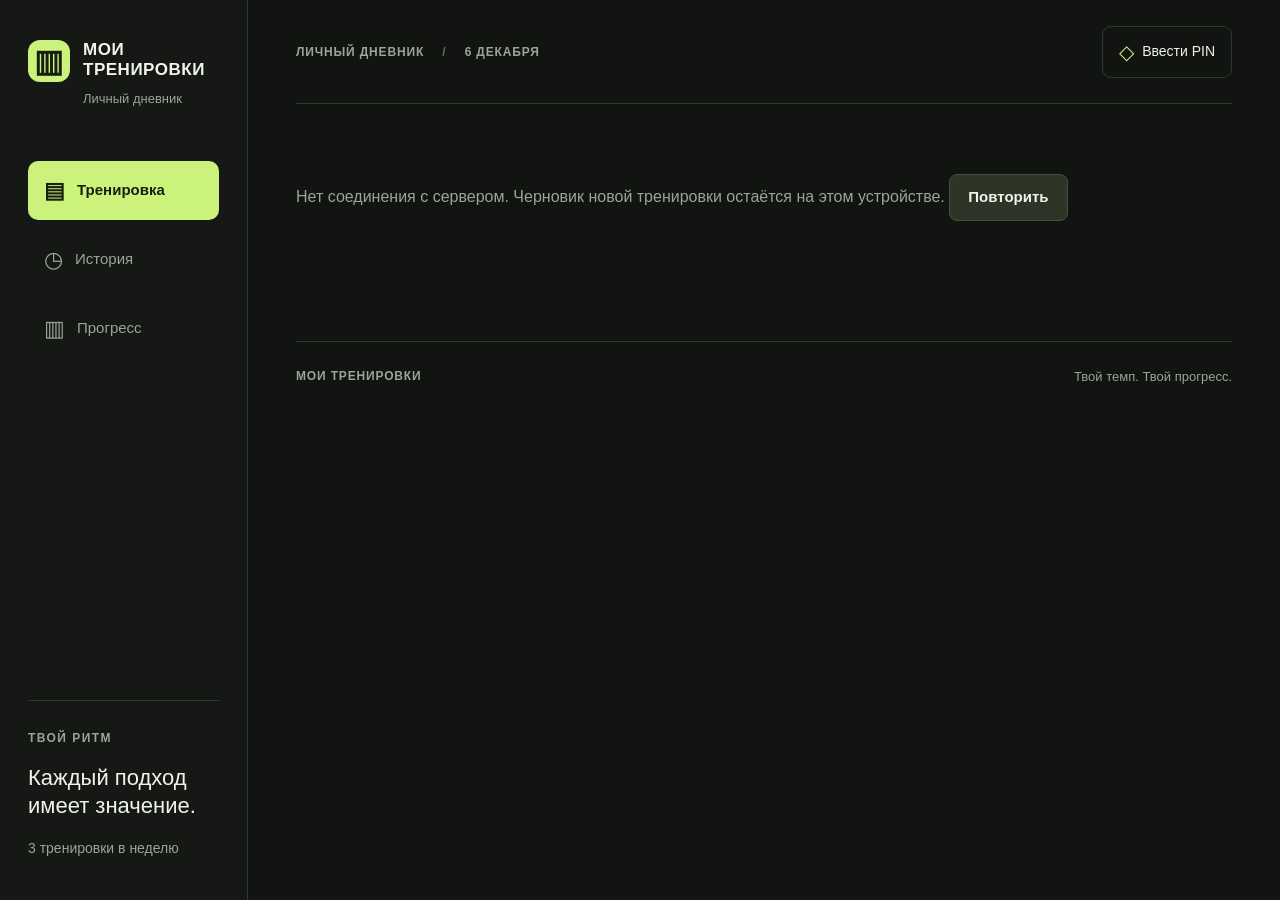
==== commit 336aa18c: "Reduce mobile bottom navigation height by one third" ====
--- a/index.html
+++ b/index.html
@@ -1,5 +1,5 @@
 <!doctype html>
-<html lang="ru"><head><meta charset="utf-8"><meta name="viewport" content="width=device-width,initial-scale=1,viewport-fit=cover"><meta name="theme-color" content="#111411"><meta name="robots" content="noindex,nofollow"><meta http-equiv="Content-Security-Policy" content="default-src 'self'; script-src 'self'; style-src 'self' 'unsafe-inline'; img-src 'self' data:; connect-src 'self' https://ihoudini-training-diary.cuddlyhydrangea128.chatgpt.site; object-src 'none'; base-uri 'self'; form-action 'self'"><meta name="description" content="Личный дневник тренировок: рабочие веса, подходы и прогресс"><title>Мои тренировки</title><link rel="manifest" href="manifest.webmanifest"><link rel="icon" href="icon.svg"><link rel="stylesheet" href="style.css?v=20261125-mobile2"></head>
+<html lang="ru"><head><meta charset="utf-8"><meta name="viewport" content="width=device-width,initial-scale=1,viewport-fit=cover"><meta name="theme-color" content="#111411"><meta name="robots" content="noindex,nofollow"><meta http-equiv="Content-Security-Policy" content="default-src 'self'; script-src 'self'; style-src 'self' 'unsafe-inline'; img-src 'self' data:; connect-src 'self' https://ihoudini-training-diary.cuddlyhydrangea128.chatgpt.site; object-src 'none'; base-uri 'self'; form-action 'self'"><meta name="description" content="Личный дневник тренировок: рабочие веса, подходы и прогресс"><title>Мои тренировки</title><link rel="manifest" href="manifest.webmanifest"><link rel="icon" href="icon.svg"><link rel="stylesheet" href="style.css?v=20261125-mobile3"></head>
 <body>
 <aside class="sidebar"><a class="brand" href="./" aria-label="Мои тренировки"><span class="brand-icon">▥</span><span>МОИ<br>ТРЕНИРОВКИ<span class="brand-sub">Личный дневник</span></span></a><nav aria-label="Разделы"><button data-view="workout" class="nav active"><span>▤</span> Тренировка</button><button data-view="history" class="nav"><span>◷</span> История</button><button data-view="progress" class="nav"><span>▥</span> Прогресс</button></nav><div class="side-bottom"><span class="small-label">ТВОЙ РИТМ</span><p>Каждый подход<br>имеет значение.</p><span class="muted">3 тренировки в неделю</span></div></aside>
 <main>
@@ -13,7 +13,7 @@
 <div class="list-heading"><h2 id="workoutTitle">Упражнения</h2><span id="workoutCount" class="muted"></span></div>
 <div id="exerciseList"></div>
 <div class="finish-card"><div class="finish-fields"><label>Дата тренировки<input id="sessionDate" type="date" required></label><label class="notes-label">Заметка<textarea id="notes" rows="2" placeholder="Самочувствие, техника, ощущения…" maxlength="2000"></textarea></label></div><p id="editBanner" class="muted" hidden></p><div class="finish-actions"><button class="button primary" id="saveButton">Сохранить тренировку</button><button class="button subtle" id="cancelEdit" hidden>Отменить редактирование</button></div><p class="muted hint" id="saveHint">Для записи результатов введи PIN.</p></div>
-</div><aside class="session-aside"><div class="summary-card"><p class="eyebrow">ЭТА ТРЕНИРОВКА</p><div class="big-number"><span id="doneCount">0</span><span class="number-total" id="totalCount">/ 0</span></div><p class="muted">подходов выполнено</p><div class="progress-track"><div id="completionBar"></div></div><p id="completionLabel" class="completion-label">Можно начинать</p></div><div class="timer-card"><div class="list-heading"><h3>Отдых</h3><span class="timer-symbol">◷</span></div><div id="timerDisplay" class="timer-display">03:00</div><div class="timer-presets"><button data-seconds="180" class="selected">3 мин</button><button data-seconds="240">4 мин</button><button data-seconds="300">5 мин</button></div><button id="timerButton" class="button secondary">Запустить таймер</button><button id="timerReset" class="text-button">Сбросить</button></div><p class="aside-note">Вес гантелей — на одну руку.<br>В гравитроне — вес помощи.</p></aside></div>
+</div><aside class="session-aside"><div class="summary-card"><p class="eyebrow">ЭТА ТРЕНИРОВКА</p><div class="big-number"><span id="doneCount">0</span><span class="number-total" id="totalCount">/ 0</span></div><p class="muted">подходов выполнено</p><div class="progress-track"><div id="completionBar"></div></div><p id="completionLabel" class="completion-label">Можно начинать</p></div><div class="timer-card"><div class="list-heading"><h3>Отдых</h3><span class="timer-symbol">◷</span></div><div id="timerDisplay" class="timer-display">03:00</div><div class="timer-presets"><button data-seconds="180" class="selected">3 мин</button><button data-seconds="240">4 мин</button><button data-seconds="300">5 мин</button></div><button id="timerButton" class="button secondary">Запустить таймер</button><button id="timerReset" class="text-button">Сбросить</button></div></aside></div>
 </section>
 <section id="historyView" class="view" hidden><div class="heading"><div><p class="eyebrow">ШАГ ЗА ШАГОМ</p><h1>История<span class="accent">.</span></h1><p class="subtitle">Все сохранённые занятия в одном месте.</p></div><button id="exportButton" class="button secondary">Скачать записи</button></div><label class="filter-label">Тренировка<select id="historyFilter"><option value="all">Все тренировки</option><option value="1">Тренировка №1</option><option value="2">Тренировка №2</option><option value="3">Тренировка №3</option></select></label><div id="historyList"></div></section>
 <section id="progressView" class="view" hidden><div class="heading"><div><p class="eyebrow">ВИДЕТЬ РЕЗУЛЬТАТ</p><h1>Твой прогресс<span class="accent">.</span></h1><p class="subtitle">Вес, повторения и регулярность занятий.</p></div></div><div id="stats" class="stats-grid"></div><div class="chart-card"><div class="chart-controls"><label>Упражнение<select id="exerciseSelect"></select></label><label>Показатель<select id="metricSelect"><option value="weight">Рабочий вес, кг</option><option value="reps">Повторы за занятие</option><option value="volume">Объём: кг × повторы</option></select></label></div><p id="metricNote" class="muted"></p><div id="chart"></div><div id="progressTable" class="table-wrap"></div></div></section>
--- a/style.css
+++ b/style.css
@@ -11,16 +11,16 @@
 .workout-option>p{flex:1}
 .workout-option>span{display:block}
 @media(max-width:900px){
-  .mobile-nav{left:10px;right:10px;bottom:calc(10px + env(safe-area-inset-bottom,0px));display:grid;grid-template-columns:repeat(3,minmax(0,1fr));gap:5px;padding:7px;background:rgba(27,34,26,.97);border:1px solid #3b4635;border-radius:24px;box-shadow:0 10px 34px #0008;backdrop-filter:blur(18px)}
-  .mobile-nav button{min-width:0;min-height:76px;display:flex;flex-direction:column;align-items:center;justify-content:center;gap:7px;padding:10px 4px;border-radius:18px;color:#b1bcaa;font-size:14px;font-weight:600;line-height:1.2;transition:background .18s,color .18s}
-  .mobile-nav .nav-icon{display:block;width:28px;height:28px;flex:none}
+  .mobile-nav{left:10px;right:10px;bottom:calc(8px + env(safe-area-inset-bottom,0px));display:grid;grid-template-columns:repeat(3,minmax(0,1fr));gap:4px;padding:5px;background:rgba(27,34,26,.97);border:1px solid #3b4635;border-radius:18px;box-shadow:0 10px 34px #0008;backdrop-filter:blur(18px)}
+  .mobile-nav button{min-width:0;min-height:50px;display:flex;flex-direction:column;align-items:center;justify-content:center;gap:3px;padding:4px;border-radius:13px;color:#b1bcaa;font-size:14px;font-weight:600;line-height:1.2;transition:background .18s,color .18s}
+  .mobile-nav .nav-icon{display:block;width:20px;height:20px;flex:none}
   .mobile-nav button .nav-label{font-size:14px;line-height:1.2;white-space:nowrap}
   .mobile-nav button.active{background:var(--lime);color:var(--ink);box-shadow:inset 0 1px 0 #ffffff40}
   .mobile-nav button:active{background:#303d29}
   .mobile-nav button.active:active{background:#bce267}
-  footer{padding-bottom:calc(132px + env(safe-area-inset-bottom,0px))}
-  .toast{bottom:calc(116px + env(safe-area-inset-bottom,0px))}
-  html{scroll-padding-bottom:calc(116px + env(safe-area-inset-bottom,0px))}
+  footer{padding-bottom:calc(100px + env(safe-area-inset-bottom,0px))}
+  .toast{bottom:calc(84px + env(safe-area-inset-bottom,0px))}
+  html{scroll-padding-bottom:calc(84px + env(safe-area-inset-bottom,0px))}
 }
 @media(max-width:650px){
   .workout-picker{align-items:stretch;grid-template-columns:repeat(3,minmax(0,1fr))}
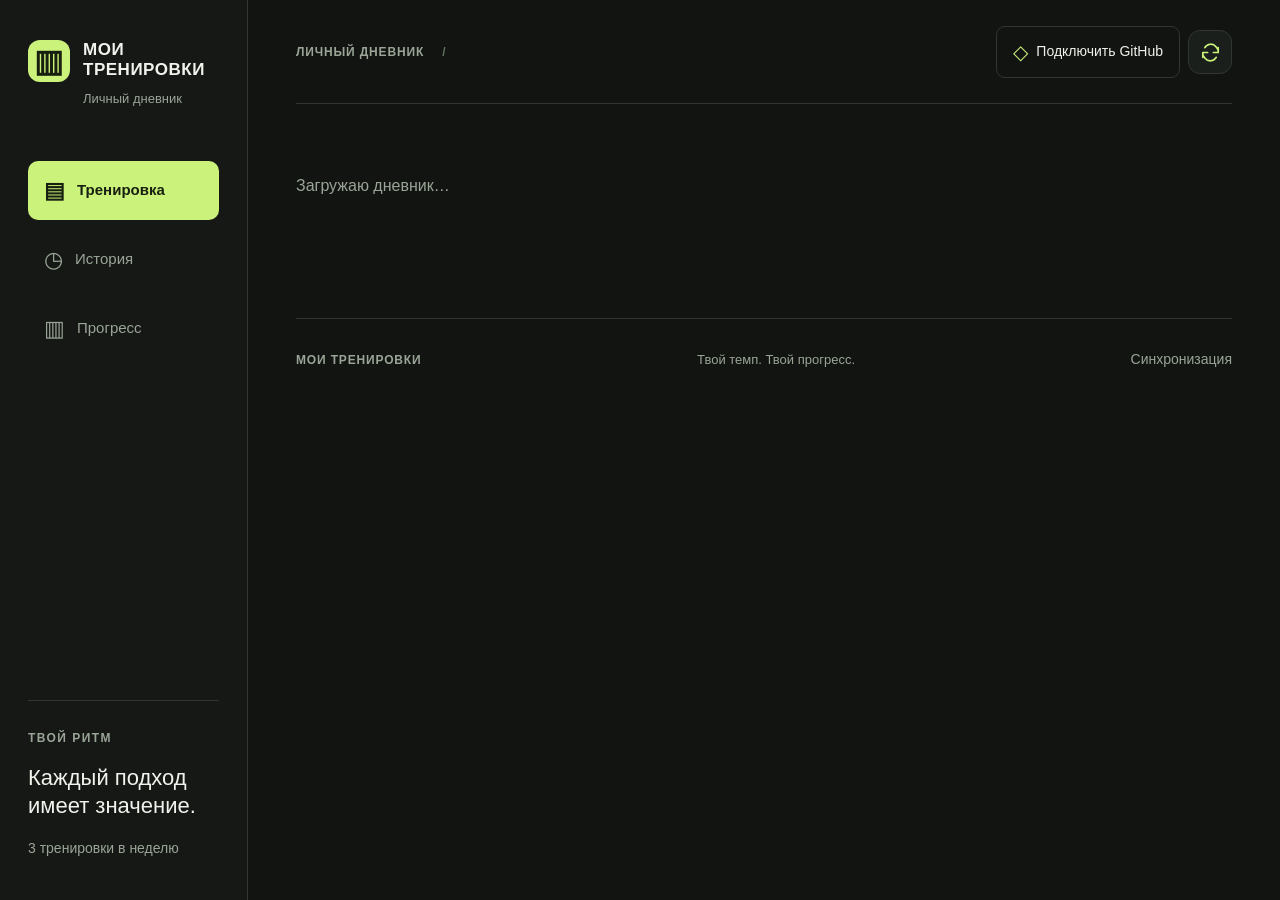
==== commit 6063e56a: "Retire legacy diary and keep GitHub as the only workout data source" ====
--- a/index.html
+++ b/index.html
@@ -1,25 +1,2 @@
 <!doctype html>
-<html lang="ru"><head><meta charset="utf-8"><meta name="viewport" content="width=device-width,initial-scale=1,viewport-fit=cover"><meta name="theme-color" content="#111411"><meta name="robots" content="noindex,nofollow"><meta http-equiv="Content-Security-Policy" content="default-src 'self'; script-src 'self'; style-src 'self' 'unsafe-inline'; img-src 'self' data:; connect-src 'self' https://ihoudini-training-diary.cuddlyhydrangea128.chatgpt.site; object-src 'none'; base-uri 'self'; form-action 'self'"><meta name="description" content="Личный дневник тренировок: рабочие веса, подходы и прогресс"><title>Мои тренировки</title><link rel="manifest" href="manifest.webmanifest"><link rel="icon" href="icon.svg"><link rel="stylesheet" href="style.css?v=20261125-mobile3"></head>
-<body>
-<aside class="sidebar"><a class="brand" href="./" aria-label="Мои тренировки"><span class="brand-icon">▥</span><span>МОИ<br>ТРЕНИРОВКИ<span class="brand-sub">Личный дневник</span></span></a><nav aria-label="Разделы"><button data-view="workout" class="nav active"><span>▤</span> Тренировка</button><button data-view="history" class="nav"><span>◷</span> История</button><button data-view="progress" class="nav"><span>▥</span> Прогресс</button></nav><div class="side-bottom"><span class="small-label">ТВОЙ РИТМ</span><p>Каждый подход<br>имеет значение.</p><span class="muted">3 тренировки в неделю</span></div></aside>
-<main>
-<header><div class="header-label">ЛИЧНЫЙ ДНЕВНИК <span>/</span> <span id="headerDate"></span></div><button class="access" id="accessButton"><span class="lock-icon">◇</span><span id="accessLabel">Ввести PIN</span></button></header>
-<div id="loadState" role="status" class="load-state">Загружаю дневник…</div>
-<div id="content" hidden>
-<section id="workoutView" class="view">
-<div class="heading"><div><p class="eyebrow">СТАНОВИМСЯ СИЛЬНЕЕ</p><h1>Твоя тренировка<span class="accent">.</span></h1><p class="subtitle">Прошлый результат рядом. Следующий — за тобой.</p></div><span class="view-badge" id="viewBadge">Режим просмотра</span></div>
-<div class="workout-picker" role="group" aria-label="Выбор тренировки" id="workoutPicker"></div>
-<div class="workout-layout"><div>
-<div class="list-heading"><h2 id="workoutTitle">Упражнения</h2><span id="workoutCount" class="muted"></span></div>
-<div id="exerciseList"></div>
-<div class="finish-card"><div class="finish-fields"><label>Дата тренировки<input id="sessionDate" type="date" required></label><label class="notes-label">Заметка<textarea id="notes" rows="2" placeholder="Самочувствие, техника, ощущения…" maxlength="2000"></textarea></label></div><p id="editBanner" class="muted" hidden></p><div class="finish-actions"><button class="button primary" id="saveButton">Сохранить тренировку</button><button class="button subtle" id="cancelEdit" hidden>Отменить редактирование</button></div><p class="muted hint" id="saveHint">Для записи результатов введи PIN.</p></div>
-</div><aside class="session-aside"><div class="summary-card"><p class="eyebrow">ЭТА ТРЕНИРОВКА</p><div class="big-number"><span id="doneCount">0</span><span class="number-total" id="totalCount">/ 0</span></div><p class="muted">подходов выполнено</p><div class="progress-track"><div id="completionBar"></div></div><p id="completionLabel" class="completion-label">Можно начинать</p></div><div class="timer-card"><div class="list-heading"><h3>Отдых</h3><span class="timer-symbol">◷</span></div><div id="timerDisplay" class="timer-display">03:00</div><div class="timer-presets"><button data-seconds="180" class="selected">3 мин</button><button data-seconds="240">4 мин</button><button data-seconds="300">5 мин</button></div><button id="timerButton" class="button secondary">Запустить таймер</button><button id="timerReset" class="text-button">Сбросить</button></div></aside></div>
-</section>
-<section id="historyView" class="view" hidden><div class="heading"><div><p class="eyebrow">ШАГ ЗА ШАГОМ</p><h1>История<span class="accent">.</span></h1><p class="subtitle">Все сохранённые занятия в одном месте.</p></div><button id="exportButton" class="button secondary">Скачать записи</button></div><label class="filter-label">Тренировка<select id="historyFilter"><option value="all">Все тренировки</option><option value="1">Тренировка №1</option><option value="2">Тренировка №2</option><option value="3">Тренировка №3</option></select></label><div id="historyList"></div></section>
-<section id="progressView" class="view" hidden><div class="heading"><div><p class="eyebrow">ВИДЕТЬ РЕЗУЛЬТАТ</p><h1>Твой прогресс<span class="accent">.</span></h1><p class="subtitle">Вес, повторения и регулярность занятий.</p></div></div><div id="stats" class="stats-grid"></div><div class="chart-card"><div class="chart-controls"><label>Упражнение<select id="exerciseSelect"></select></label><label>Показатель<select id="metricSelect"><option value="weight">Рабочий вес, кг</option><option value="reps">Повторы за занятие</option><option value="volume">Объём: кг × повторы</option></select></label></div><p id="metricNote" class="muted"></p><div id="chart"></div><div id="progressTable" class="table-wrap"></div></div></section>
-</div>
-<footer><span>МОИ ТРЕНИРОВКИ</span><span>Твой темп. Твой прогресс.</span><button id="devicesButton" class="text-button" hidden>Устройства</button><button id="changePin" class="text-button" hidden>Сменить PIN</button></footer>
-</main>
-<nav class="mobile-nav" aria-label="Разделы"><button class="active" data-view="workout"><svg class="nav-icon" viewBox="0 0 24 24" fill="none" stroke="currentColor" stroke-width="1.8" stroke-linecap="round" stroke-linejoin="round" aria-hidden="true" focusable="false"><rect x="5" y="5" width="14" height="16" rx="2"/><path d="M9 5V3h6v2M9 10h6M9 14h6M9 18h4"/></svg><span class="nav-label">Тренировка</span></button><button data-view="history"><svg class="nav-icon" viewBox="0 0 24 24" fill="none" stroke="currentColor" stroke-width="1.8" stroke-linecap="round" stroke-linejoin="round" aria-hidden="true" focusable="false"><path d="M3 11a9 9 0 1 1 2.6 7.3M3 4v7h7"/><path d="M12 7v5l3 2"/></svg><span class="nav-label">История</span></button><button data-view="progress"><svg class="nav-icon" viewBox="0 0 24 24" fill="none" stroke="currentColor" stroke-width="1.8" stroke-linecap="round" stroke-linejoin="round" aria-hidden="true" focusable="false"><path d="M4 4v16h16M8 15l4-5 4 2 4-7"/></svg><span class="nav-label">Прогресс</span></button></nav>
-<dialog id="pinDialog"><form id="pinForm"><button type="button" class="dialog-close" aria-label="Закрыть">×</button><p class="eyebrow">ДОСТУП К ЗАПИСИ</p><h2 id="pinTitle">Введи PIN</h2><p class="muted" id="pinDescription">Четыре цифры, чтобы записывать результаты.</p><label class="pin-label">PIN-код<input id="pinInput" type="password" inputmode="numeric" pattern="[0-9]{4}" minlength="4" maxlength="4" autocomplete="off" required></label><label id="pinConfirmLabel" class="pin-label" hidden>Повтори новый PIN<input id="pinConfirm" type="password" inputmode="numeric" maxlength="4" autocomplete="off"></label><div id="deviceOptions"><label class="device-label">Название устройства<input id="deviceName" type="text" maxlength="80" autocomplete="off"></label><label class="remember-label"><input id="rememberDevice" type="checkbox" checked> Запомнить этот браузер на 90 дней</label></div><p id="pinError" class="error" role="alert"></p><button class="button primary" id="pinSubmit">Открыть редактирование</button></form></dialog>
-<dialog id="devicesDialog"><button id="closeDevices" type="button" class="dialog-close" aria-label="Закрыть список устройств">×</button><p class="eyebrow">ДОСТУП К ЗАПИСИ</p><h2>Твои устройства</h2><p class="muted">Можно отключить любой браузер. Для повторного доступа потребуется PIN.</p><div id="devicesList"></div></dialog><div id="toast" class="toast" role="status" hidden></div><script src="config.js"></script><script src="app.js?v=20261125-rest3"></script></body></html>
+<html lang="ru"><head><meta charset="utf-8"><meta name="viewport" content="width=device-width,initial-scale=1"><meta name="robots" content="noindex,nofollow"><meta http-equiv="refresh" content="0;url=github.html"><title>Мои тренировки</title><meta name="theme-color" content="#111411"></head><body style="background:#111411;color:#f0f3ec;font:18px Arial,sans-serif;padding:32px"><p>Открываю твой дневник…</p><a href="github.html" style="color:#cbf27b">Перейти в «Мои тренировки»</a></body></html>
